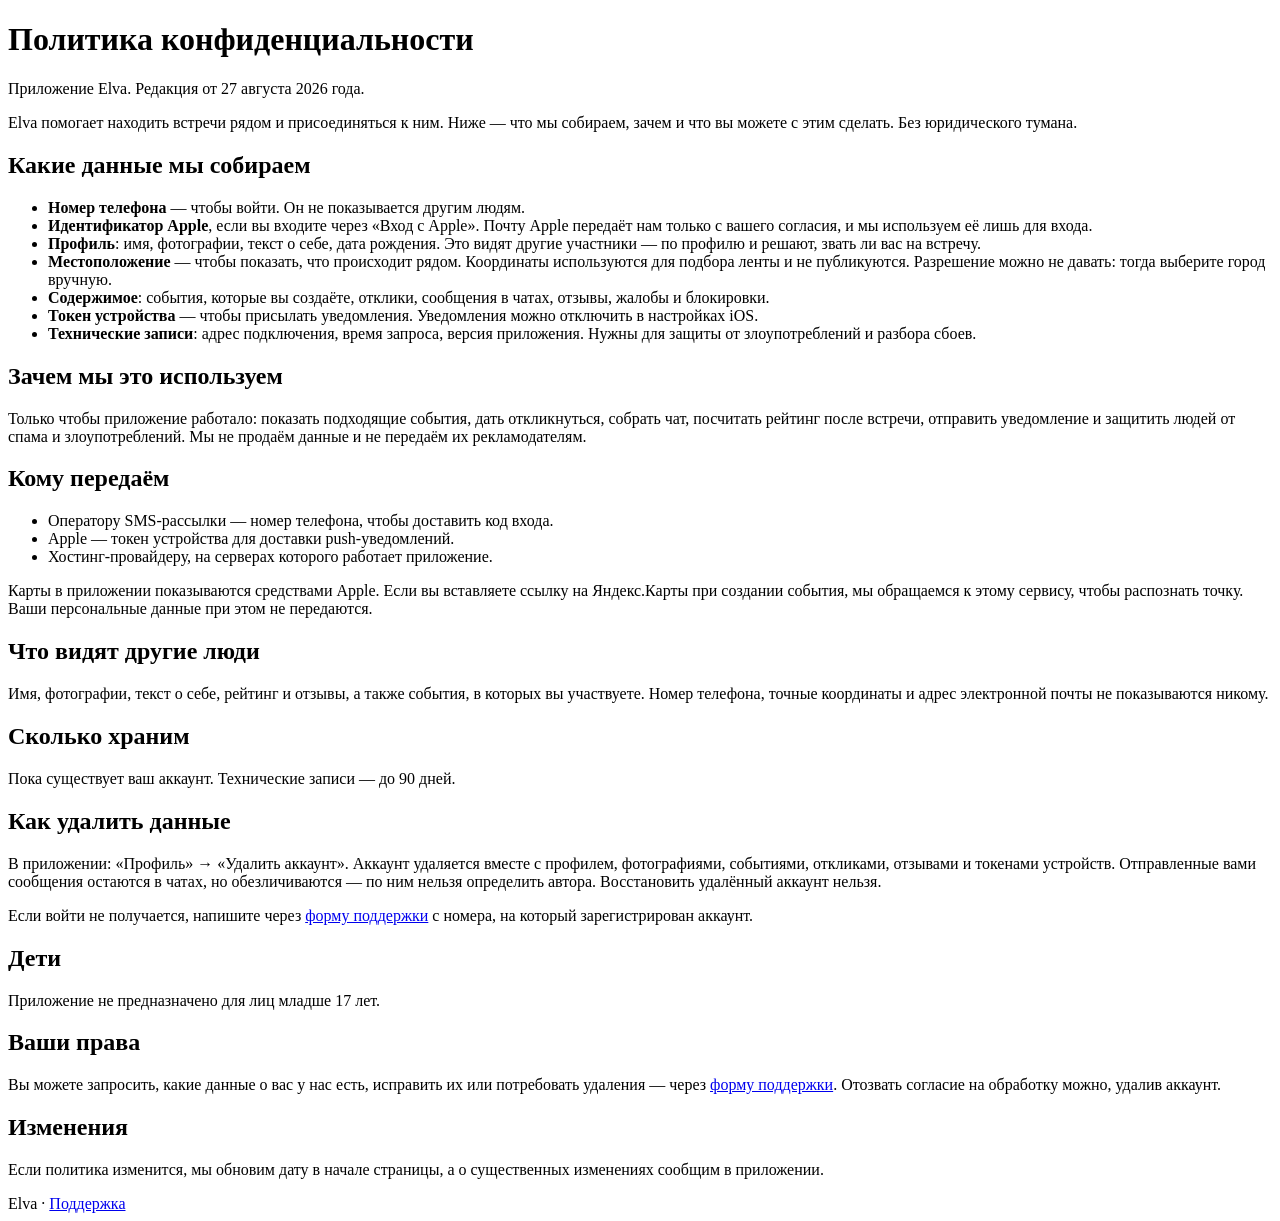
==== web/privacy.html @ 414a8a43 "feat: страницы поддержки и приватности, приём обращений Для публикации в App Store нужны работающие " ====
<!doctype html>
<html lang="ru">
<meta charset="utf-8">
<meta name="viewport" content="width=device-width,initial-scale=1">
<title>Политика конфиденциальности Elva</title>
<link rel="stylesheet" href="/_style.css">
<div class="wrap">
  <h1>Политика конфиденциальности</h1>
  <p class="lead">Приложение Elva. Редакция от 27 августа 2026 года.</p>

  <p>Elva помогает находить встречи рядом и присоединяться к ним. Ниже — что мы
    собираем, зачем и что вы можете с этим сделать. Без юридического тумана.</p>

  <h2>Какие данные мы собираем</h2>
  <ul>
    <li><b>Номер телефона</b> — чтобы войти. Он не показывается другим людям.</li>
    <li><b>Идентификатор Apple</b>, если вы входите через «Вход с Apple». Почту Apple
      передаёт нам только с вашего согласия, и мы используем её лишь для входа.</li>
    <li><b>Профиль</b>: имя, фотографии, текст о себе, дата рождения. Это видят другие
      участники — по профилю и решают, звать ли вас на встречу.</li>
    <li><b>Местоположение</b> — чтобы показать, что происходит рядом. Координаты
      используются для подбора ленты и не публикуются. Разрешение можно не давать:
      тогда выберите город вручную.</li>
    <li><b>Содержимое</b>: события, которые вы создаёте, отклики, сообщения в чатах,
      отзывы, жалобы и блокировки.</li>
    <li><b>Токен устройства</b> — чтобы присылать уведомления. Уведомления можно отключить
      в настройках iOS.</li>
    <li><b>Технические записи</b>: адрес подключения, время запроса, версия приложения.
      Нужны для защиты от злоупотреблений и разбора сбоев.</li>
  </ul>

  <h2>Зачем мы это используем</h2>
  <p>Только чтобы приложение работало: показать подходящие события, дать откликнуться,
    собрать чат, посчитать рейтинг после встречи, отправить уведомление и защитить людей
    от спама и злоупотреблений. Мы не продаём данные и не передаём их рекламодателям.</p>

  <h2>Кому передаём</h2>
  <ul>
    <li>Оператору SMS-рассылки — номер телефона, чтобы доставить код входа.</li>
    <li>Apple — токен устройства для доставки push-уведомлений.</li>
    <li>Хостинг-провайдеру, на серверах которого работает приложение.</li>
  </ul>
  <p>Карты в приложении показываются средствами Apple. Если вы вставляете ссылку на
    Яндекс.Карты при создании события, мы обращаемся к этому сервису, чтобы распознать
    точку. Ваши персональные данные при этом не передаются.</p>

  <h2>Что видят другие люди</h2>
  <p>Имя, фотографии, текст о себе, рейтинг и отзывы, а также события, в которых вы
    участвуете. Номер телефона, точные координаты и адрес электронной почты не
    показываются никому.</p>

  <h2>Сколько храним</h2>
  <p>Пока существует ваш аккаунт. Технические записи — до 90 дней.</p>

  <h2>Как удалить данные</h2>
  <p>В приложении: «Профиль» → «Удалить аккаунт». Аккаунт удаляется вместе с профилем,
    фотографиями, событиями, откликами, отзывами и токенами устройств. Отправленные вами
    сообщения остаются в чатах, но обезличиваются — по ним нельзя определить автора.
    Восстановить удалённый аккаунт нельзя.</p>
  <p>Если войти не получается, напишите через <a href="/support">форму поддержки</a>
    с номера, на который зарегистрирован аккаунт.</p>

  <h2>Дети</h2>
  <p>Приложение не предназначено для лиц младше 17 лет.</p>

  <h2>Ваши права</h2>
  <p>Вы можете запросить, какие данные о вас у нас есть, исправить их или потребовать
    удаления — через <a href="/support">форму поддержки</a>. Отозвать согласие на
    обработку можно, удалив аккаунт.</p>

  <h2>Изменения</h2>
  <p>Если политика изменится, мы обновим дату в начале страницы, а о существенных
    изменениях сообщим в приложении.</p>

  <footer>Elva · <a href="/support">Поддержка</a></footer>
</div>
</html>
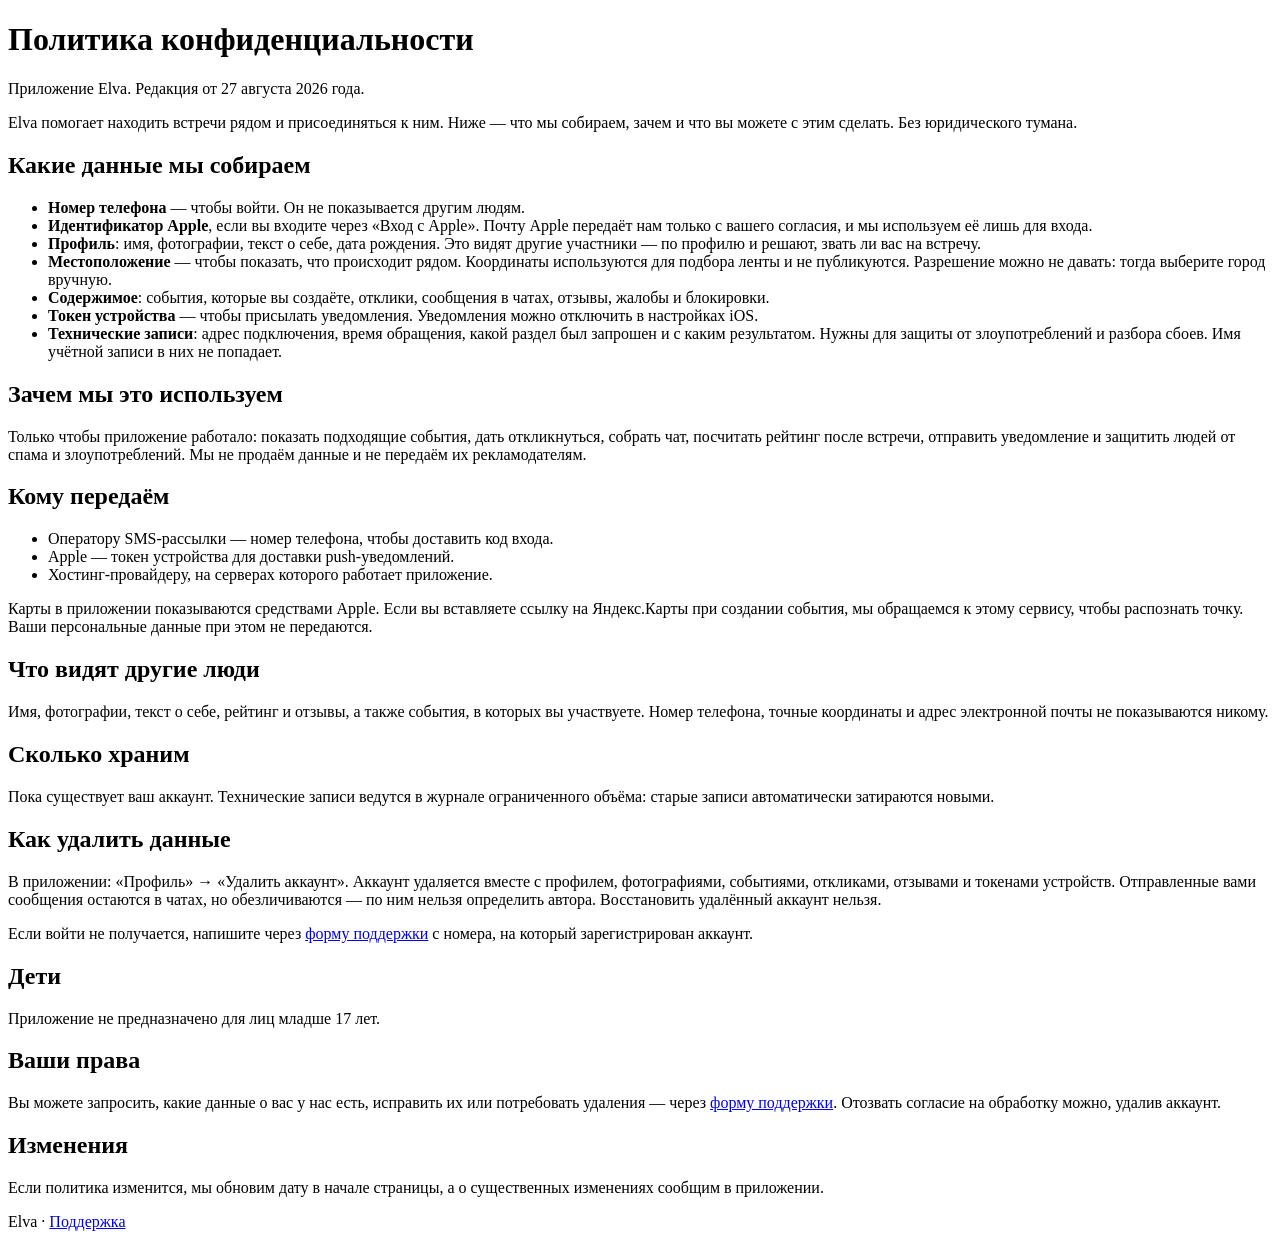
==== commit 6d9e1331: "fix: политика описывает то, что действительно собирается В политике было сказано, что мы записываем " ====
--- a/web/privacy.html
+++ b/web/privacy.html
@@ -25,8 +25,9 @@
       отзывы, жалобы и блокировки.</li>
     <li><b>Токен устройства</b> — чтобы присылать уведомления. Уведомления можно отключить
       в настройках iOS.</li>
-    <li><b>Технические записи</b>: адрес подключения, время запроса, версия приложения.
-      Нужны для защиты от злоупотреблений и разбора сбоев.</li>
+    <li><b>Технические записи</b>: адрес подключения, время обращения, какой раздел
+      был запрошен и с каким результатом. Нужны для защиты от злоупотреблений и разбора
+      сбоев. Имя учётной записи в них не попадает.</li>
   </ul>
 
   <h2>Зачем мы это используем</h2>
@@ -50,7 +51,8 @@
     показываются никому.</p>
 
   <h2>Сколько храним</h2>
-  <p>Пока существует ваш аккаунт. Технические записи — до 90 дней.</p>
+  <p>Пока существует ваш аккаунт. Технические записи ведутся в журнале ограниченного
+    объёма: старые записи автоматически затираются новыми.</p>
 
   <h2>Как удалить данные</h2>
   <p>В приложении: «Профиль» → «Удалить аккаунт». Аккаунт удаляется вместе с профилем,
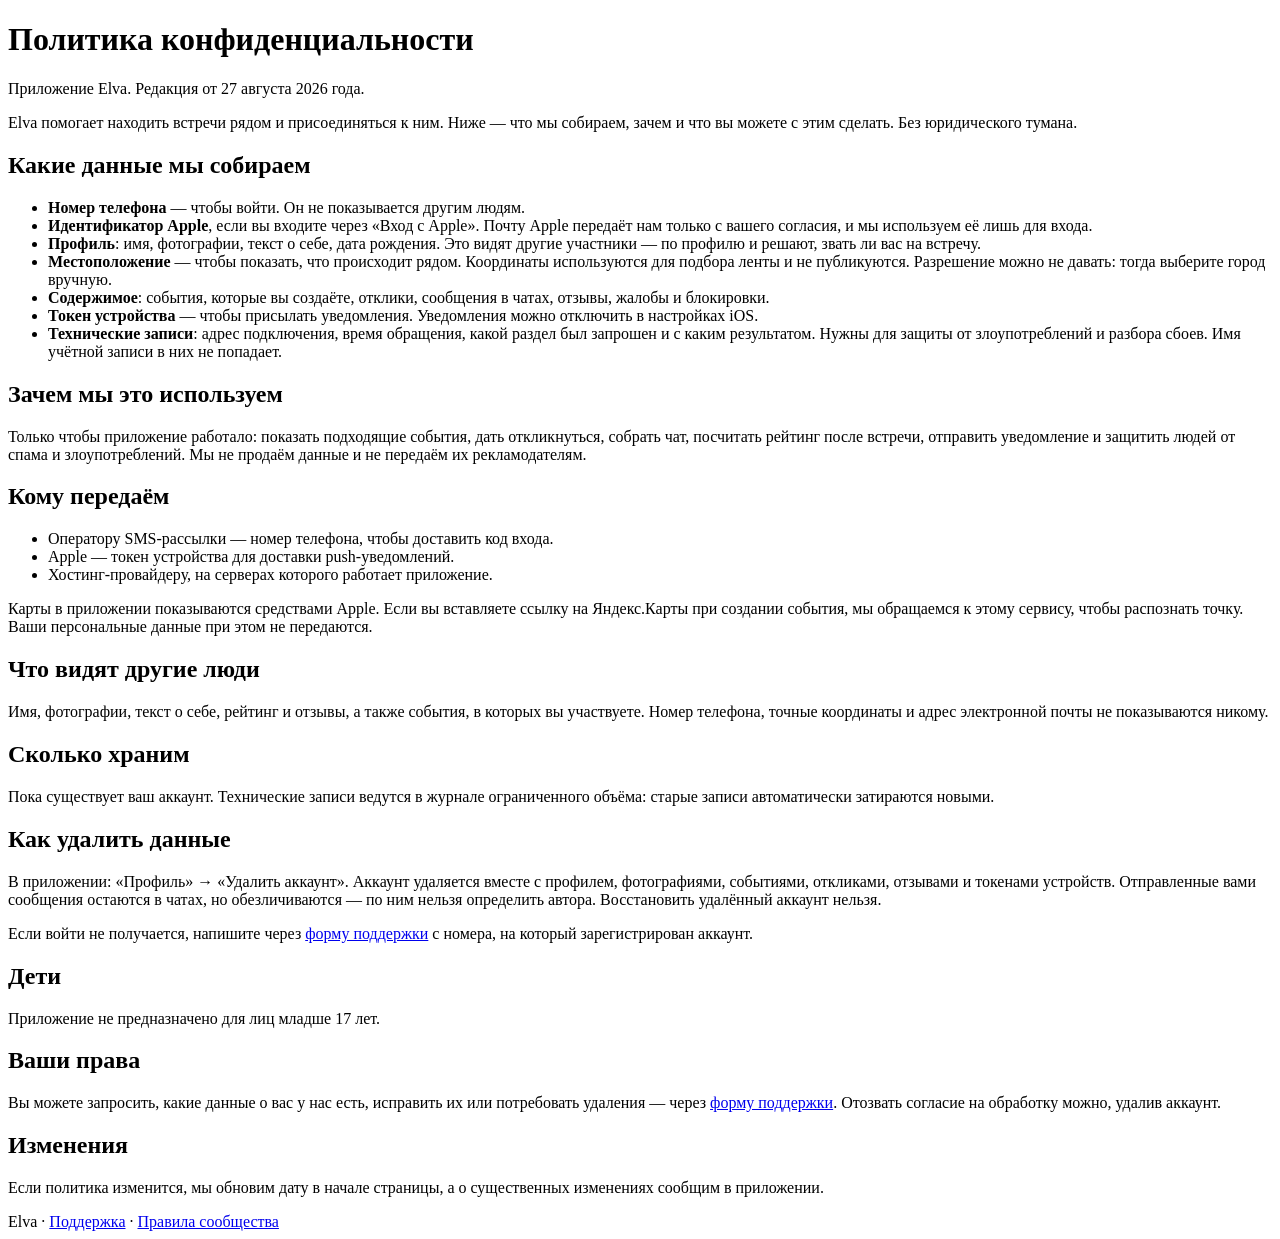
==== commit 74e77619: "feat: правила сообщества Для приложений с пользовательским контентом Apple требует опубликованные пр" ====
--- a/web/privacy.html
+++ b/web/privacy.html
@@ -74,6 +74,6 @@
   <p>Если политика изменится, мы обновим дату в начале страницы, а о существенных
     изменениях сообщим в приложении.</p>
 
-  <footer>Elva · <a href="/support">Поддержка</a></footer>
+  <footer>Elva · <a href="/support">Поддержка</a> · <a href="/rules">Правила сообщества</a></footer>
 </div>
 </html>
